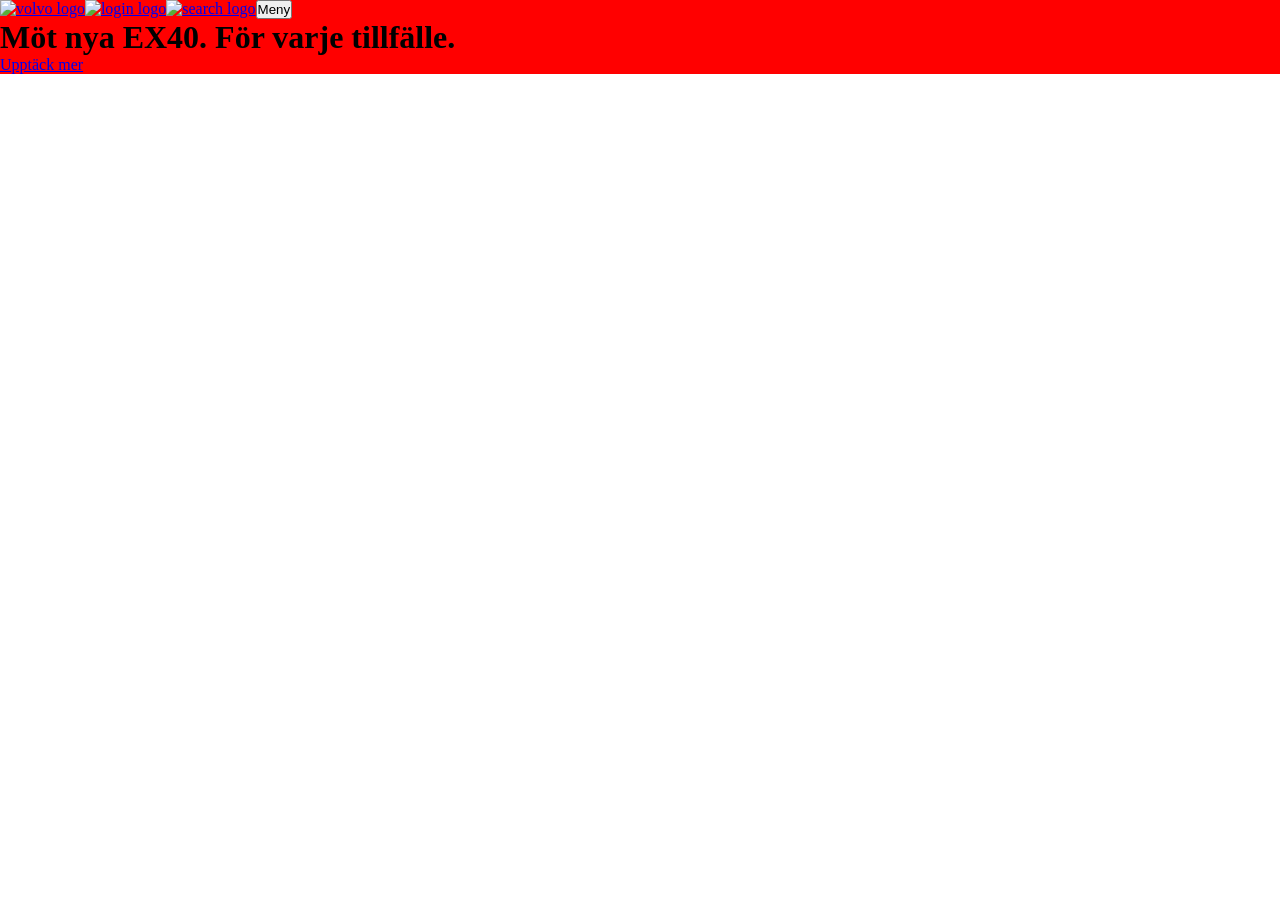
==== header-nav.html @ 465060ab "en ny början" ====
<!DOCTYPE html>
<html lang="en">
<head>
    <meta charset="UTF-8">
    <meta name="viewport" content="width=device-width, initial-scale=1.0">
    <link rel="stylesheet" href="./css/header.css">

    <title> Landingpage - VOLVO </title>
</head>
<body>
    
<header id="volvo">
    <nav class="nav__links">
        <a href="#" class="nav-link"><img src="#" class="volvo-logo" alt="volvo logo"></a>
        <a href="#" class="nav-link"><img src="#" class="login-icon" alt="login logo"></a>
        <a href="#" class="nav-link"><img src="#" class="searc-icon" alt="search logo"></a>
        <button> Meny </button>
    </nav>
    <div class="header__hero">
        <h1> Möt nya EX40. För varje tillfälle. </h1>
        <a href="http://"> Upptäck mer </a>
    </div>
</header>

</body>
</html>
---- css/header.css ----
* {
    margin: 0;
    padding: 0;
    box-sizing: border-box;
}


header {
    display: flex;
    flex-direction: column;
        background-color: red;

       
    .nav__links {
        display: flex;

    }

    .volvo-logo {
        
            color: ;
    }
    
}
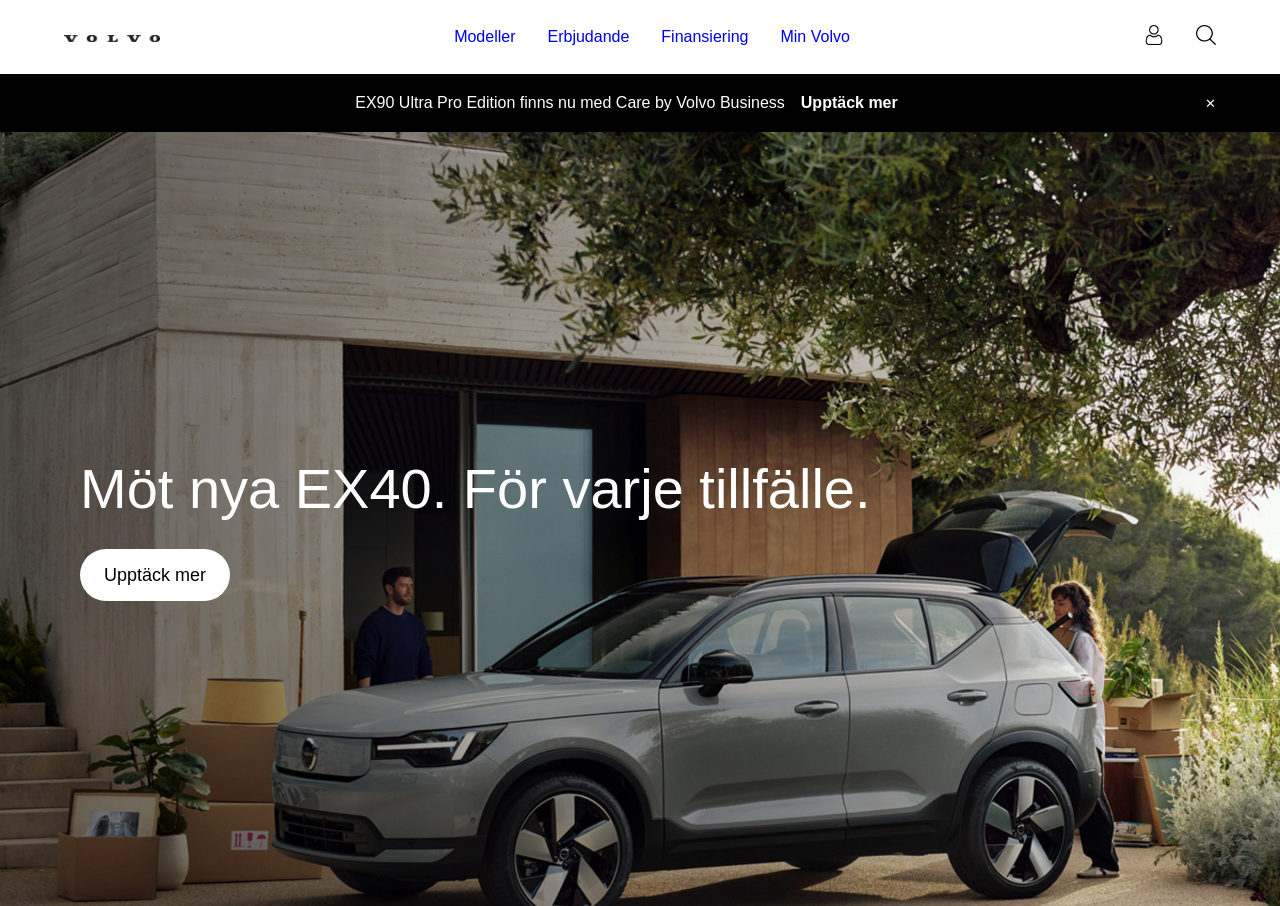
==== commit b125bb81: "lunch" ====
--- a/header-nav.html
+++ b/header-nav.html
@@ -11,14 +11,32 @@
     
 <header id="volvo">
     <nav class="nav__links">
-        <a href="#" class="nav-link"><img src="#" class="volvo-logo" alt="volvo logo"></a>
-        <a href="#" class="nav-link"><img src="#" class="login-icon" alt="login logo"></a>
-        <a href="#" class="nav-link"><img src="#" class="searc-icon" alt="search logo"></a>
-        <button> Meny </button>
+        <div class="logo-holder">
+            <a href="#" class="logo-link"><img src="./img/dark-wordmark.png" class="volvo-logo" alt="volvo logo"></a>
+        </div>
+        <div class="nav-links">
+            <a href="#" class="nav-link"> Modeller </a>
+            <a href="#" class="nav-link"> Erbjudande </a>
+            <a href="#" class="nav-link"> Finansiering </a>
+            <a href="#" class="nav-link"> Min Volvo </a>
+        </div>
+        <div class="icon-holder">
+            <a href="#"><img src="./img/user.png" class="user-icon" alt="login logo"></a>
+            <a href="#"><img src="./img/search.png" class="search-icon" alt="search logo"></a>
+        </div>
     </nav>
     <div class="header__hero">
-        <h1> Möt nya EX40. För varje tillfälle. </h1>
-        <a href="http://"> Upptäck mer </a>
+        <div class="atention-box"> 
+            <div class="atention-details">
+                <p class="atention-text"> EX90 Ultra Pro Edition finns nu med Care by Volvo Business </p>
+                <a href="#" class="atention-link"> Upptäck mer </a>
+            </div>
+            <button class="close-atention"> &#10005 </button>
+        </div>
+        <div class="hero-details">
+            <h1 class="header-title"> Möt nya EX40. För varje tillfälle. </h1>
+            <a href="http://" class="discover-link"> Upptäck mer </a>
+        </div>
     </div>
 </header>
 
--- a/css/header.css
+++ b/css/header.css
@@ -2,23 +2,160 @@
     margin: 0;
     padding: 0;
     box-sizing: border-box;
+    text-decoration: none;
+}
+
+body {
+        font-family: "Volvo Sans", Arial, Helvetica, sans-serif;
+        font-size: 1rem;
 }
 
 
 header {
     display: flex;
     flex-direction: column;
-        background-color: red;
+        background-color: lightcoral;
 
        
     .nav__links {
         display: flex;
+        flex-direction: row;
+        column-gap: 2rem;
+        justify-content: center;
+        align-items: center;
+        padding: .75rem 4rem;
+            background-color: white;
+    }
 
+    .logo-holder {
+        margin-right: auto;
     }
 
     .volvo-logo {
-        
-            color: ;
+        width: 6rem;
     }
-    
+
+
+    .nav-links {
+        display: flex;
+        column-gap: 1rem;
+    }
+
+    .nav-link {
+        padding: 1rem .5rem;
+    }
+
+    .nav-link:hover {
+        background-color: #E0E0E0; 
+    }
+
+
+    .icon-holder {
+        display: flex;
+        column-gap: 2rem;
+        margin-left: auto;
+    }
+
+    .user-icon {
+        width: 1.25rem;       
+    }
+
+    .search-icon {
+        width: 1.25rem;
+    }
+
+
+    .header__hero {
+        display: flex;
+        flex-direction: column;
+        justify-content: center;
+        row-gap: 1.5rem;
+        height: 52rem;
+        background:
+        linear-gradient(
+            to right,
+            rgba(0, 0, 0, 0.5),
+            rgba(0, 0, 0, 0)
+        ),
+        url("/img/home-car.jpeg");
+        background-position: center;
+        background-size: cover;
+            
+            
+    }
+
+    .atention-box {
+        display: flex;
+        justify-content: center;
+        margin-bottom: auto;
+        column-gap: 1rem;
+        padding: 1.25rem 4rem;
+            background-color: black;
+    }
+
+    .atention-details {
+        display: flex;
+        justify-content: center;
+        align-items: center;
+        column-gap: 1rem;
+        margin-left: auto;
+    }
+
+    .atention-text {
+            font-size: 1rem;
+            font-weight: 100;
+            line-height: 1rem;
+            color: white;
+    }
+
+    .atention-link {
+            font-size: 1rem;
+            font-weight: 600;
+            color: white;
+    }
+
+    .atention-link:hover {
+            color: #E0E0E0;
+    }
+
+
+    .close-atention {
+        margin-left: auto;
+        border: none;
+            font-size: 1;
+            color: white;
+            background-color: black;
+            cursor: pointer;
+    }
+
+
+    .hero-details {
+        display: flex;
+        row-gap: 2rem;
+        margin-bottom: auto;
+        padding: 0 5rem;
+        flex-direction: column;
+    }
+
+    .header-title {
+            font-size: 3.5rem;
+            font-weight: 100;
+            line-height: 3.5rem;
+            color: white;
+    }
+
+    .discover-link {
+        padding: 1rem 1.5rem;
+        border-radius: 1in;
+        width: fit-content;
+            font-size: 1.125rem;
+            font-weight: 100;
+            line-height: 1.125;
+            color: black;
+            background-color: white;
+    }
+
+    .discover-link:hover {
+            background-color: #E0E0E0;
+    }
 }
